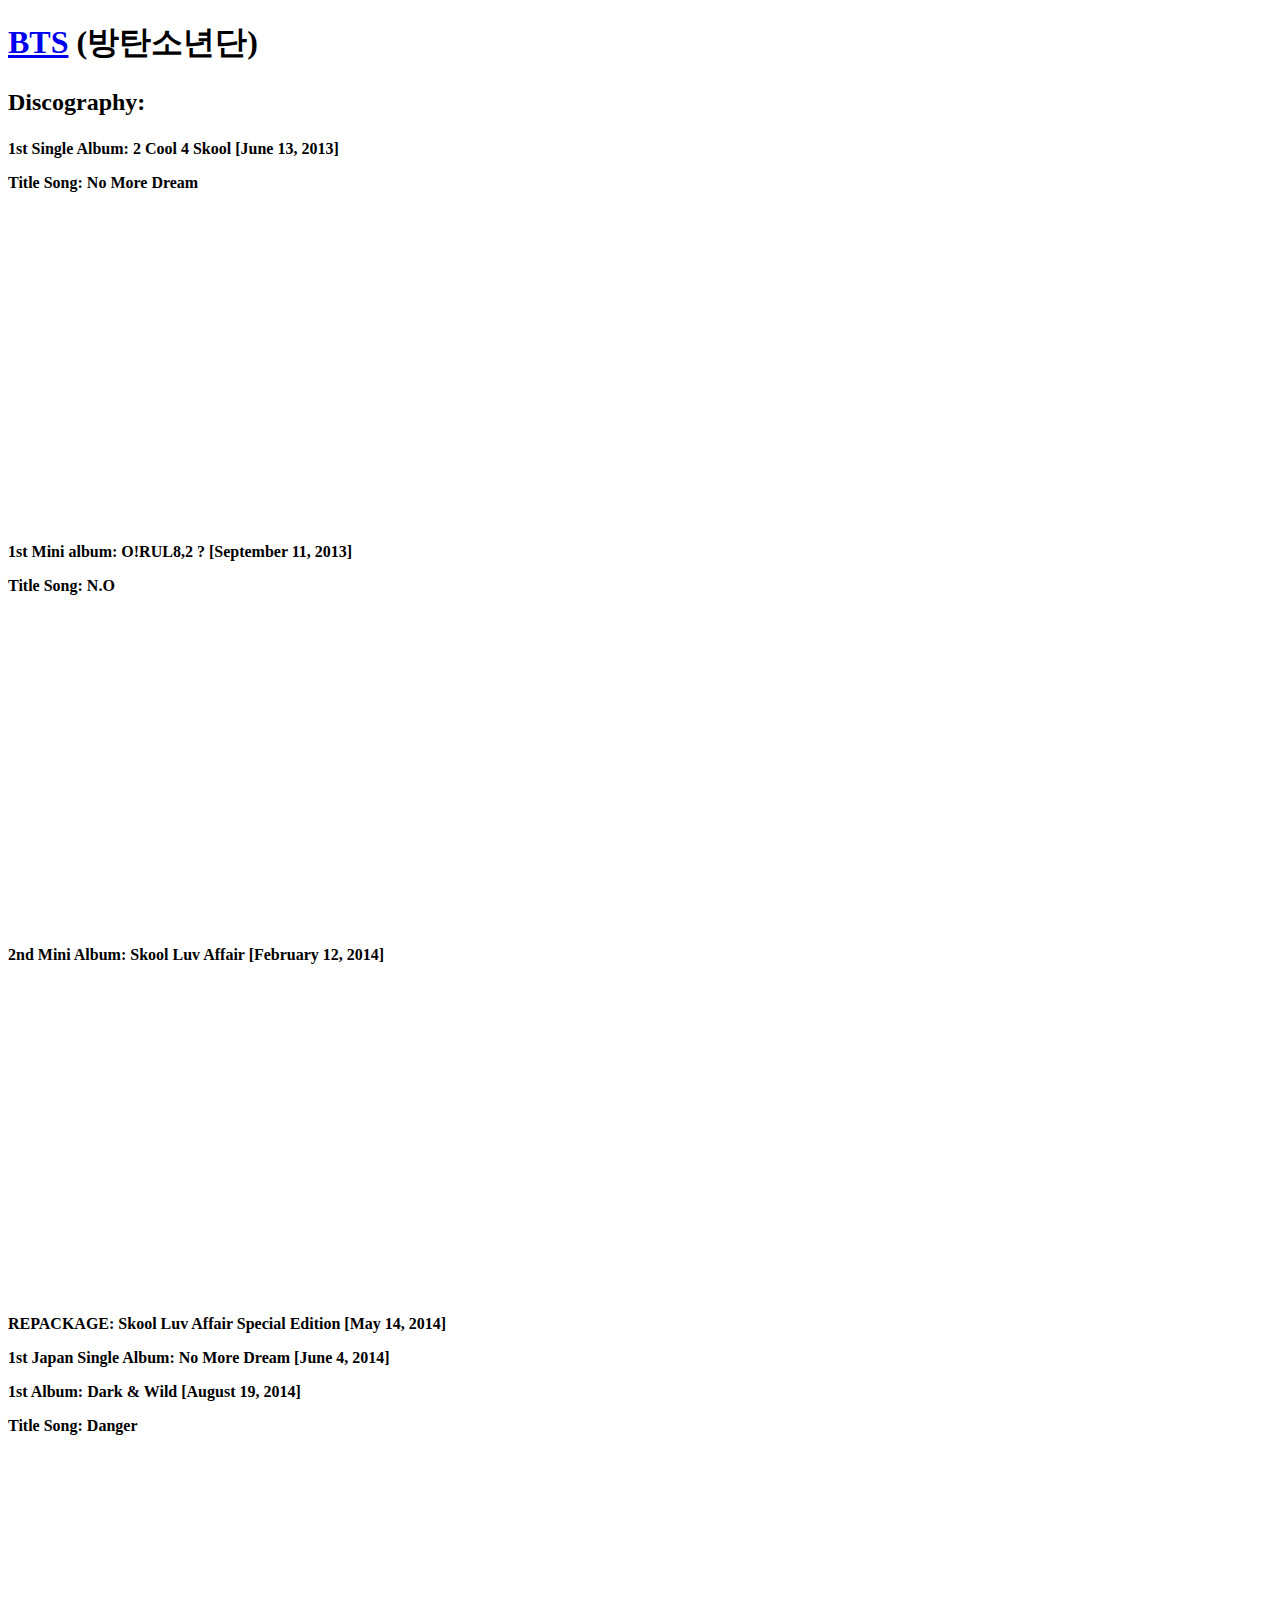
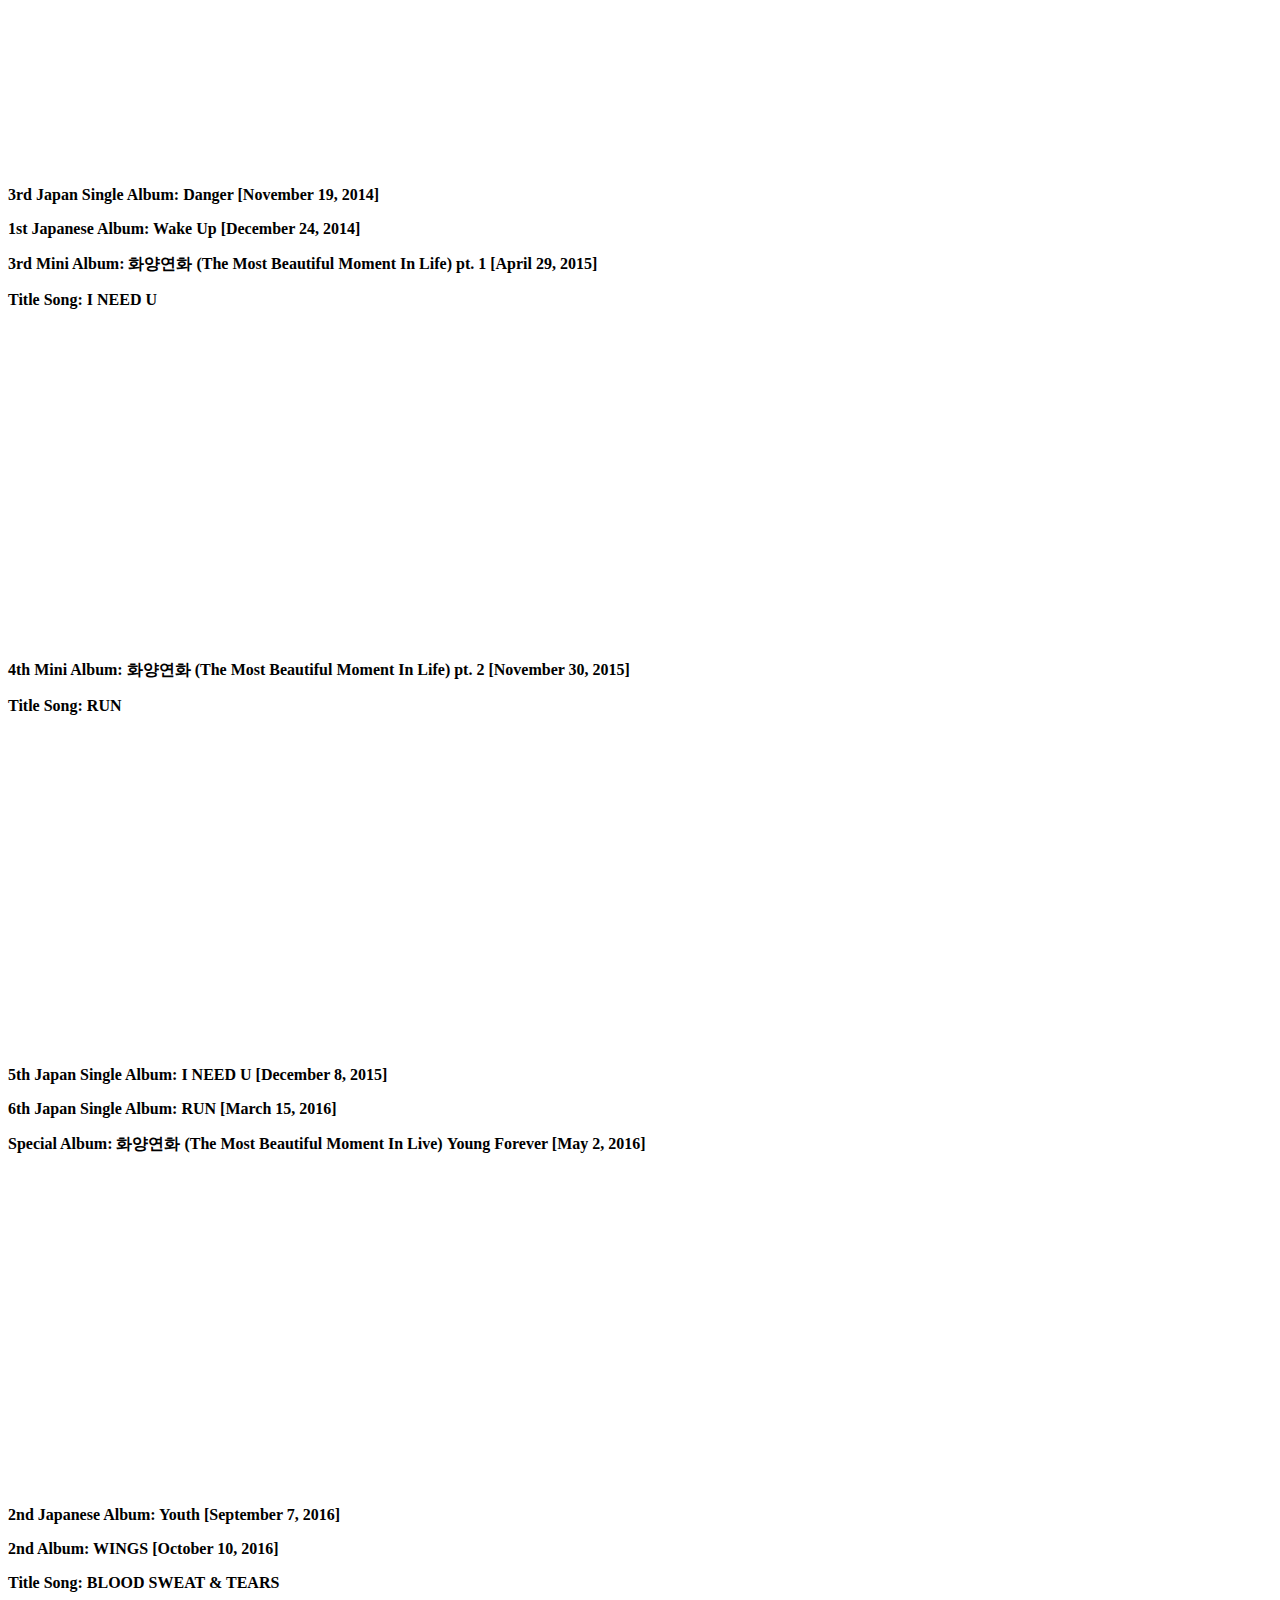
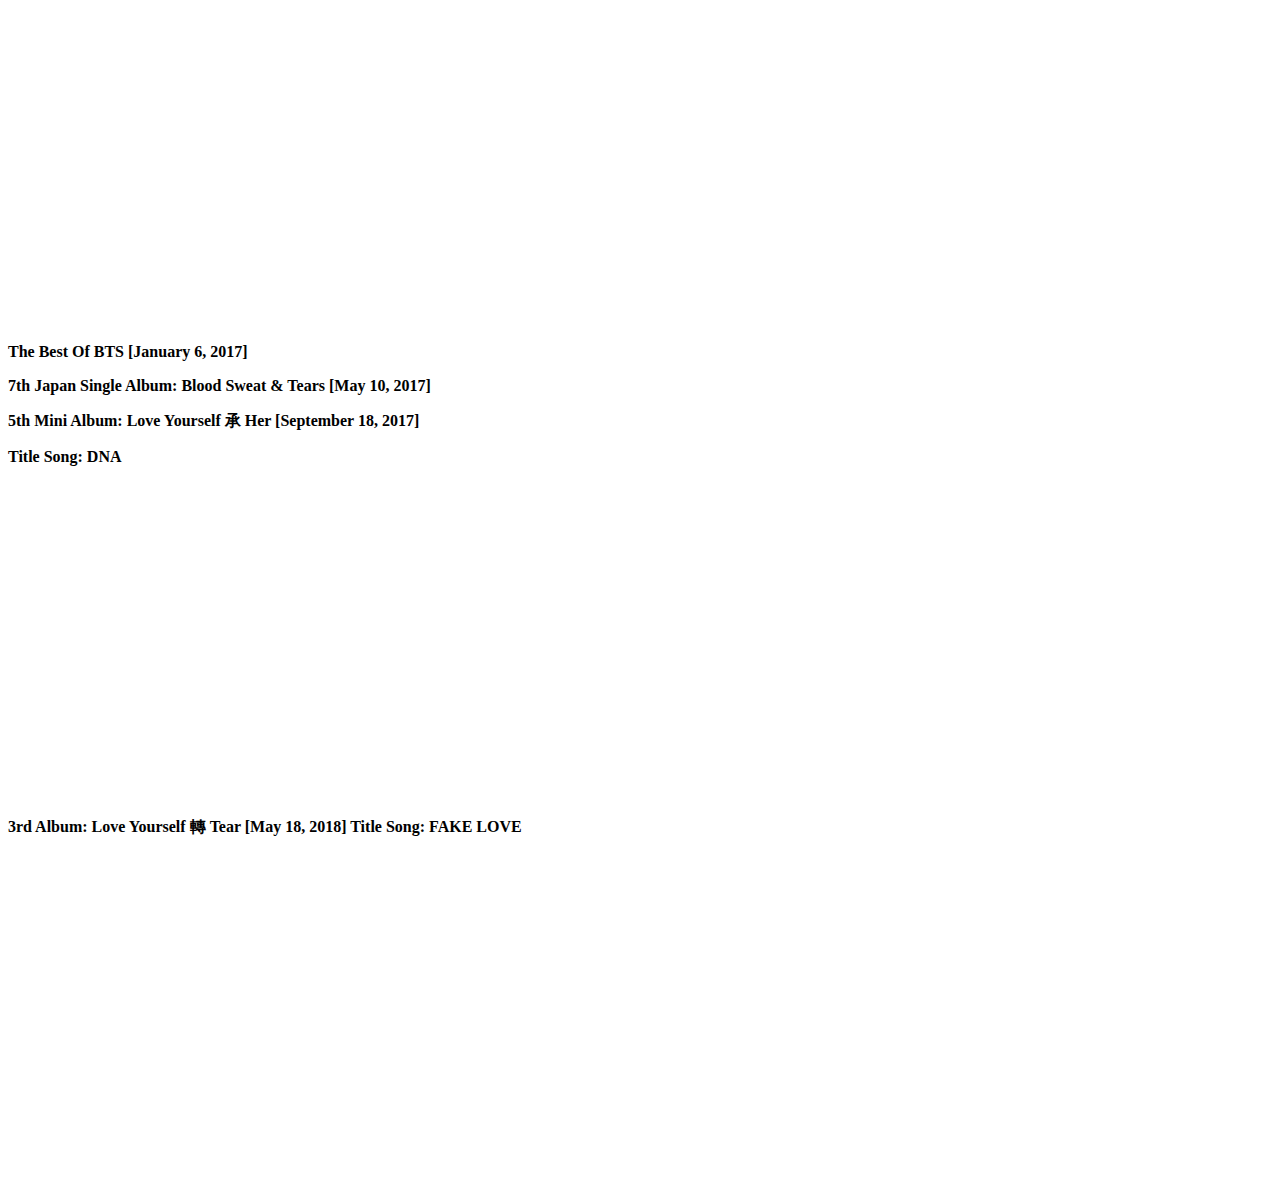
==== BTS/discography.html @ b5714d47 "add files" ====
<!DOCTYPE HTML>
<html>
<style type="text/css">body { cursor: url('[data-uri]'), auto; }</style>
<head>
  <meta charaset="utf-8">
  <link rel="stylesheet" href="BTS/design.css">
  <link href="https://fonts.googleapis.com/css?family=Gaegu" rel="stylesheet">
  <title>
    BTS (방탄소년단; Bangtan Sonyeondan)</title>

    <script type="text/javascript">
    // <![CDATA[
    var colour="#ff9f80";
    var sparkles=120;

    /****************************
    *  Tinkerbell Magic Sparkle *
    * (c) 2005 mf2fm web-design *
    *  http://www.mf2fm.com/rv  *
    * DON'T EDIT BELOW THIS BOX *
    ****************************/
    var x=ox=400;
    var y=oy=300;
    var swide=800;
    var shigh=600;
    var sleft=sdown=0;
    var tiny=new Array();
    var star=new Array();
    var starv=new Array();
    var starx=new Array();
    var stary=new Array();
    var tinyx=new Array();
    var tinyy=new Array();
    var tinyv=new Array();

    window.onload=function() { if (document.getElementById) {
      var i, rats, rlef, rdow;
      for (var i=0; i<sparkles; i++) {
        var rats=createDiv(3, 3);
        rats.style.visibility="hidden";
        document.body.appendChild(tiny[i]=rats);
        starv[i]=0;
        tinyv[i]=0;
        var rats=createDiv(5, 5);
        rats.style.backgroundColor="transparent";
        rats.style.visibility="hidden";
        var rlef=createDiv(1, 5);
        var rdow=createDiv(5, 1);
        rats.appendChild(rlef);
        rats.appendChild(rdow);
        rlef.style.top="2px";
        rlef.style.left="0px";
        rdow.style.top="0px";
        rdow.style.left="2px";
        document.body.appendChild(star[i]=rats);
      }
      set_width();
      sparkle();
    }}

    function sparkle() {
      var c;
      if (x!=ox || y!=oy) {
        ox=x;
        oy=y;
        for (c=0; c<sparkles; c++) if (!starv[c]) {
          star[c].style.left=(starx[c]=x)+"px";
          star[c].style.top=(stary[c]=y)+"px";
          star[c].style.clip="rect(0px, 5px, 5px, 0px)";
          star[c].style.visibility="visible";
          starv[c]=50;
          break;
        }
      }
      for (c=0; c<sparkles; c++) {
        if (starv[c]) update_star(c);
        if (tinyv[c]) update_tiny(c);
      }
      setTimeout("sparkle()", 40);
    }

    function update_star(i) {
      if (--starv[i]==25) star[i].style.clip="rect(1px, 4px, 4px, 1px)";
      if (starv[i]) {
        stary[i]+=1+Math.random()*3;
        if (stary[i]<shigh+sdown) {
          star[i].style.top=stary[i]+"px";
          starx[i]+=(i%5-2)/5;
          star[i].style.left=starx[i]+"px";
        }
        else {
          star[i].style.visibility="hidden";
          starv[i]=0;
          return;
        }
      }
      else {
        tinyv[i]=50;
        tiny[i].style.top=(tinyy[i]=stary[i])+"px";
        tiny[i].style.left=(tinyx[i]=starx[i])+"px";
        tiny[i].style.width="2px";
        tiny[i].style.height="2px";
        star[i].style.visibility="hidden";
        tiny[i].style.visibility="visible"
      }
    }

    function update_tiny(i) {
      if (--tinyv[i]==25) {
        tiny[i].style.width="1px";
        tiny[i].style.height="1px";
      }
      if (tinyv[i]) {
        tinyy[i]+=1+Math.random()*3;
        if (tinyy[i]<shigh+sdown) {
          tiny[i].style.top=tinyy[i]+"px";
          tinyx[i]+=(i%5-2)/5;
          tiny[i].style.left=tinyx[i]+"px";
        }
        else {
          tiny[i].style.visibility="hidden";
          tinyv[i]=0;
          return;
        }
      }
      else tiny[i].style.visibility="hidden";
    }

    document.onmousemove=mouse;
    function mouse(e) {
      set_scroll();
      y=(e)?e.pageY:event.y+sdown;
      x=(e)?e.pageX:event.x+sleft;
    }

    function set_scroll() {
      if (typeof(self.pageYOffset)=="number") {
        sdown=self.pageYOffset;
        sleft=self.pageXOffset;
      }
      else if (document.body.scrollTop || document.body.scrollLeft) {
        sdown=document.body.scrollTop;
        sleft=document.body.scrollLeft;
      }
      else if (document.documentElement && (document.documentElement.scrollTop || document.documentElement.scrollLeft)) {
        sleft=document.documentElement.scrollLeft;
      sdown=document.documentElement.scrollTop;
      }
      else {
        sdown=0;
        sleft=0;
      }
    }

    window.onresize=set_width;
    function set_width() {
      if (typeof(self.innerWidth)=="number") {
        swide=self.innerWidth;
        shigh=self.innerHeight;
      }
      else if (document.documentElement && document.documentElement.clientWidth) {
        swide=document.documentElement.clientWidth;
        shigh=document.documentElement.clientHeight;
      }
      else if (document.body.clientWidth) {
        swide=document.body.clientWidth;
        shigh=document.body.clientHeight;
      }
    }

    function createDiv(height, width) {
      var div=document.createElement("div");
      div.style.position="absolute";
      div.style.height=height+"px";
      div.style.width=width+"px";
      div.style.overflow="hidden";
      div.style.backgroundColor=colour;
      return (div);
    }
    // ]]>
    </script>

</head>

<body>

  <div id="BTSTitle">
  <h1>
      <a href="file:///Users/girlswhocode/Desktop/BTS/mainwebpage.html">
  BTS</a> (방탄소년단)</h1>
  </div>

  <div id="Discography">
  <h2>
  <p>
  Discography:</h2>
  </p>
  <h4>
  <p>
  1st Single Album: 2 Cool 4 Skool [June 13, 2013]
  </p>
  <p>
  Title Song: No More Dream
  </p>
  <p>
  <iframe width="560" height="315" src="https://www.youtube.com/embed/rBG5L7UsUxA" frameborder="0" allow="autoplay; encrypted-media" allowfullscreen></iframe>
  </p>
  <p>
  1st Mini album: O!RUL8,2 ? [September 11, 2013]
  </p>
  <p>
  Title Song: N.O
</p>
<p>
  <iframe width="560" height="315" src="https://www.youtube.com/embed/mmgxPLLLyVo" frameborder="0" allow="autoplay; encrypted-media" allowfullscreen></iframe>
  </p>
  <p>
  2nd Mini Album: Skool Luv Affair [February 12, 2014]
  </p>
  <p>
  <iframe width="560" height="315" src="https://www.youtube.com/embed/m8MfJg68oCs" frameborder="0" allow="autoplay; encrypted-media" allowfullscreen></iframe>
  </p>
  <p>
  REPACKAGE: Skool Luv Affair Special Edition [May 14, 2014]
</p>
<p>
  1st Japan Single Album: No More Dream [June 4, 2014]
</p>
<p>
  1st Album: Dark & Wild [August 19, 2014]
</p>
<p>
Title Song: Danger
</p>
<p>
<iframe width="560" height="315" src="https://www.youtube.com/embed/43r6lXilbcQ" frameborder="0" allow="autoplay; encrypted-media" allowfullscreen></iframe>
</p>
<p>
  3rd Japan Single Album: Danger [November 19, 2014]
</p>
<p>
  1st Japanese Album: Wake Up [December 24, 2014]
</p>
<p>
  3rd Mini Album: 화양연화 (The Most Beautiful Moment In Life) pt. 1 [April 29, 2015]
</p>
<p>
Title Song: I NEED U
</p>
<p>
<iframe width="560" height="315" src="https://www.youtube.com/embed/jjskoRh8GTE" frameborder="0" allow="autoplay; encrypted-media" allowfullscreen></iframe>
</p>
</p>

<p>
</p>
<p>
  4th Mini Album: 화양연화 (The Most Beautiful Moment In Life) pt. 2 [November 30, 2015]
</p>
<p>
Title Song: RUN
</p>
<p>
  <iframe width="560" height="315" src="https://www.youtube.com/embed/5Wn85Ge22FQ" frameborder="0" allow="autoplay; encrypted-media" allowfullscreen></iframe>
</p>
<p>
  5th Japan Single Album: I NEED U [December 8, 2015]
</p>
<p>
  6th Japan Single Album: RUN [March 15, 2016]
</p>
<p>
  Special Album: 화양연화 (The Most Beautiful Moment In Live) Young Forever [May 2, 2016]
</p>
<p>
  <iframe width="560" height="315" src="https://www.youtube.com/embed/HBj4y9Zibao" frameborder="0" allow="autoplay; encrypted-media" allowfullscreen></iframe>
</p>
<p>
  2nd Japanese Album: Youth [September 7, 2016]
</p>
<p>
  2nd Album: WINGS [October 10, 2016]
</p>
<p>
Title Song: BLOOD SWEAT & TEARS
</p>
<p>
<iframe width="560" height="315" src="https://www.youtube.com/embed/hmE9f-TEutc" frameborder="0" allow="autoplay; encrypted-media" allowfullscreen></iframe>
</p>
<p>
  The Best Of BTS [January 6, 2017]
</p>
<p>
  7th Japan Single Album: Blood Sweat & Tears [May 10, 2017]
</p>
<p>
  5th Mini Album: Love Yourself 承 Her [September 18, 2017]
</p>
<p>
Title Song: DNA
</p>
<p>
  <iframe width="560" height="315" src="https://www.youtube.com/embed/MBdVXkSdhwU" frameborder="0" allow="autoplay; encrypted-media" allowfullscreen></iframe>
</p>
3rd Album: Love Yourself 轉 Tear [May 18, 2018]
Title Song: FAKE LOVE
<p>
<iframe width="560" height="315" src="https://www.youtube.com/embed/7C2z4GqqS5E" frameborder="0" allow="autoplay; encrypted-media" allowfullscreen></iframe>
</p>

</h4>
</div>

<script type="text/javascript" src="http://static.tumblr.com/qsifglb/mZjl87ts1/f8.js"></script>

<script type="text/javascript">
snowStorm.snowColor = '#bbbbbb'; //
snowStorm.flakesMaxActive = 30;
</script>

</body>
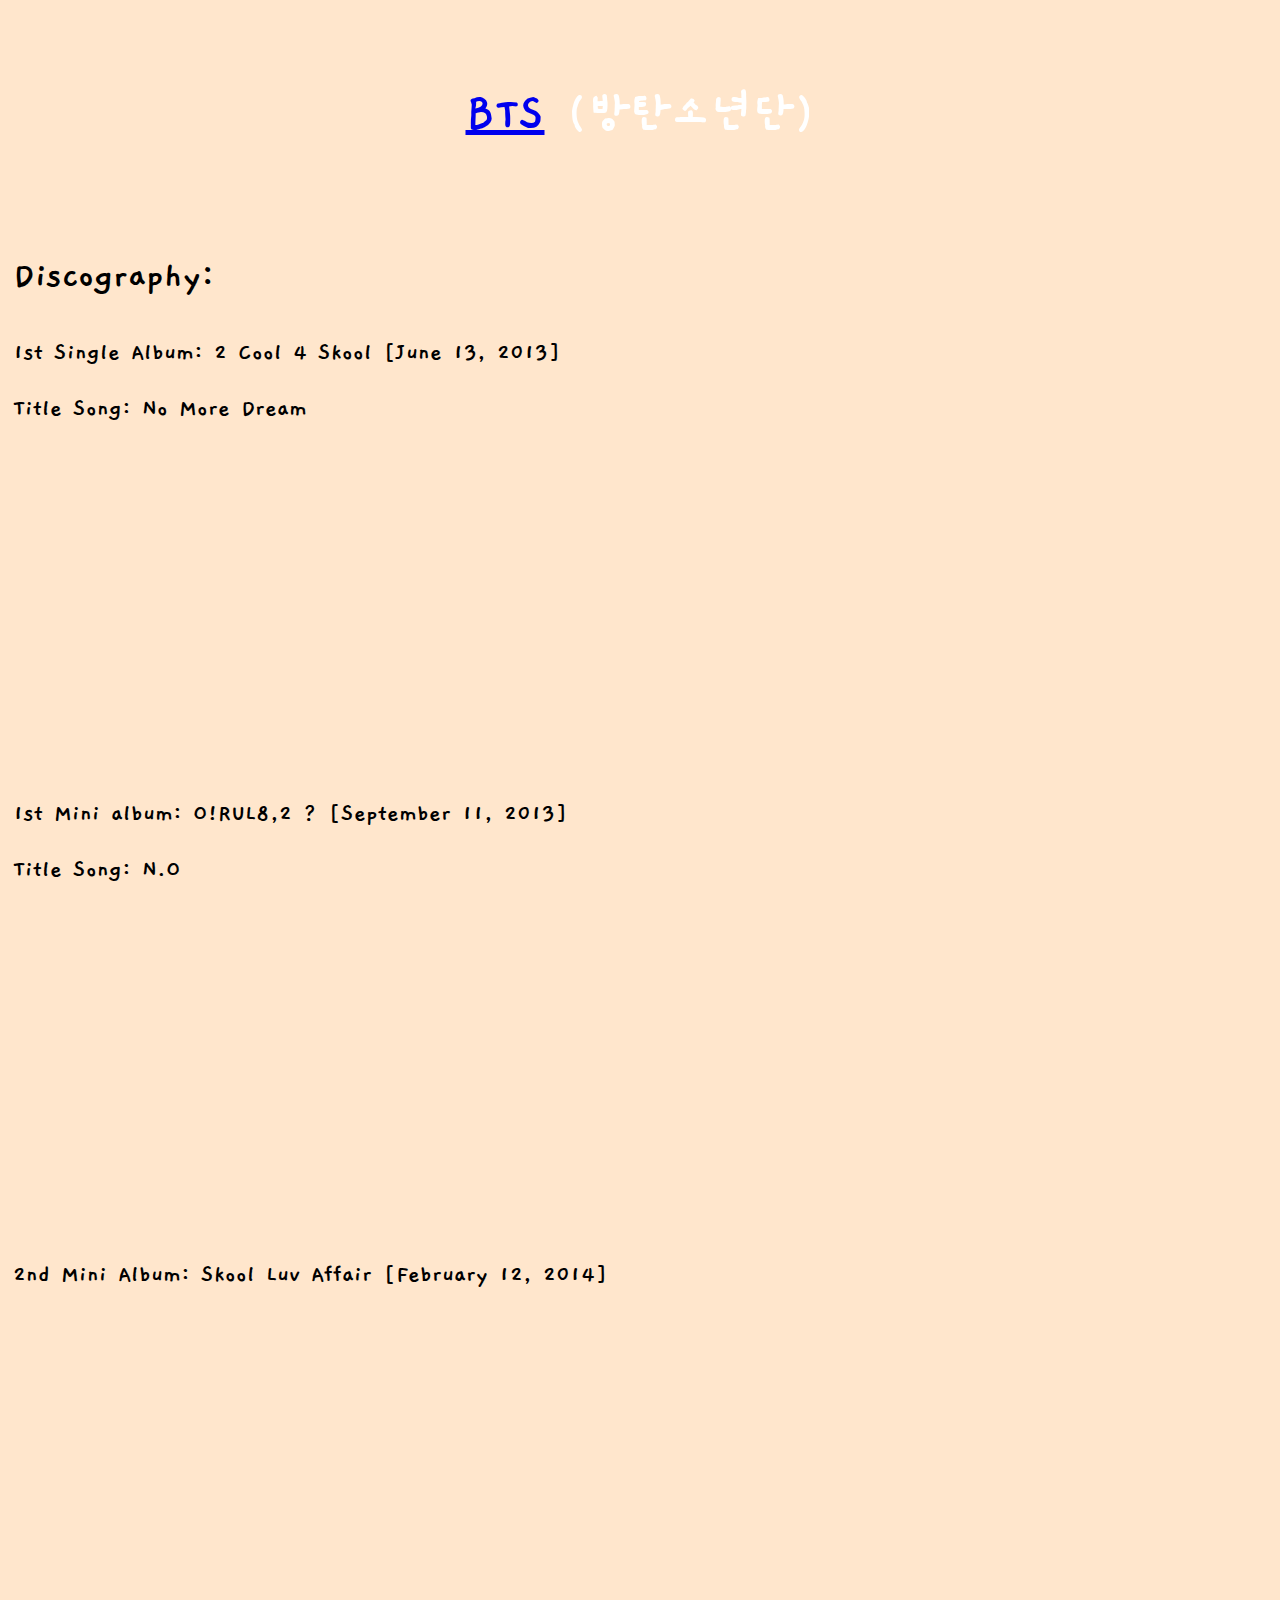
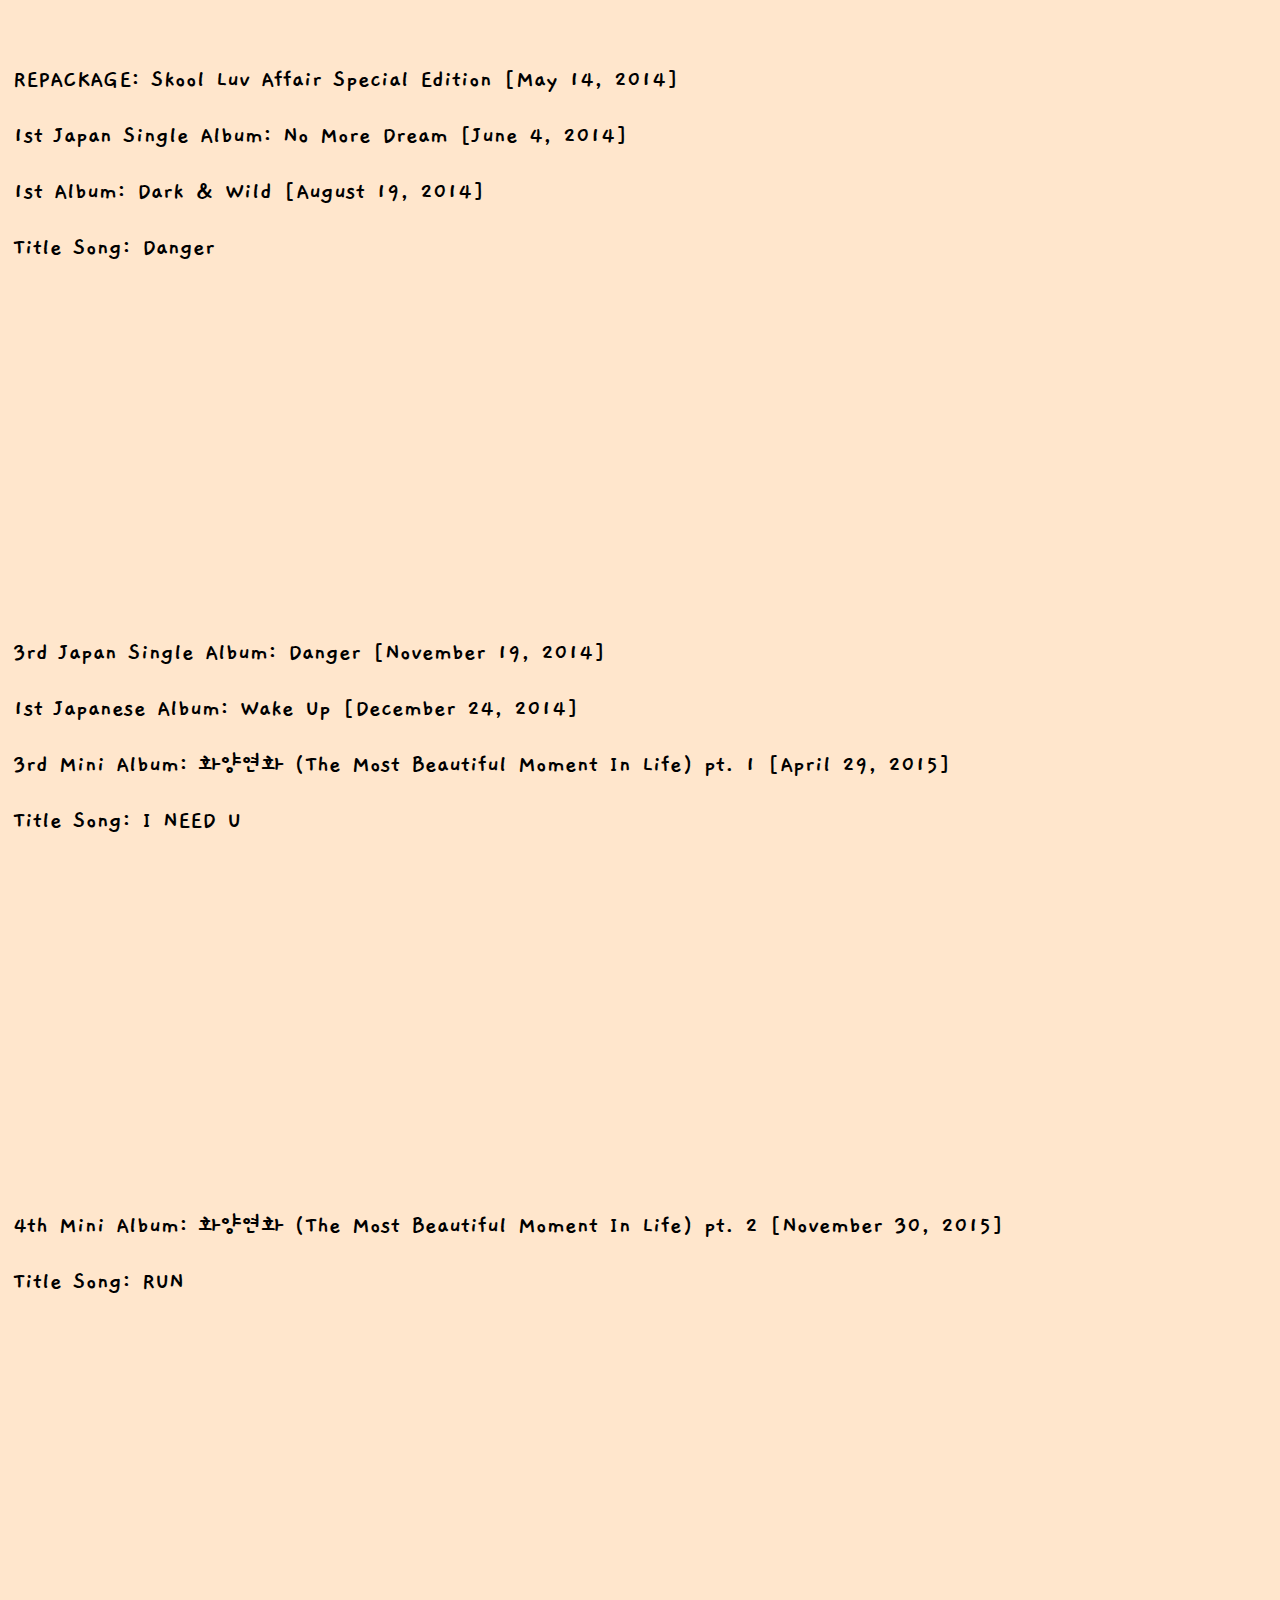
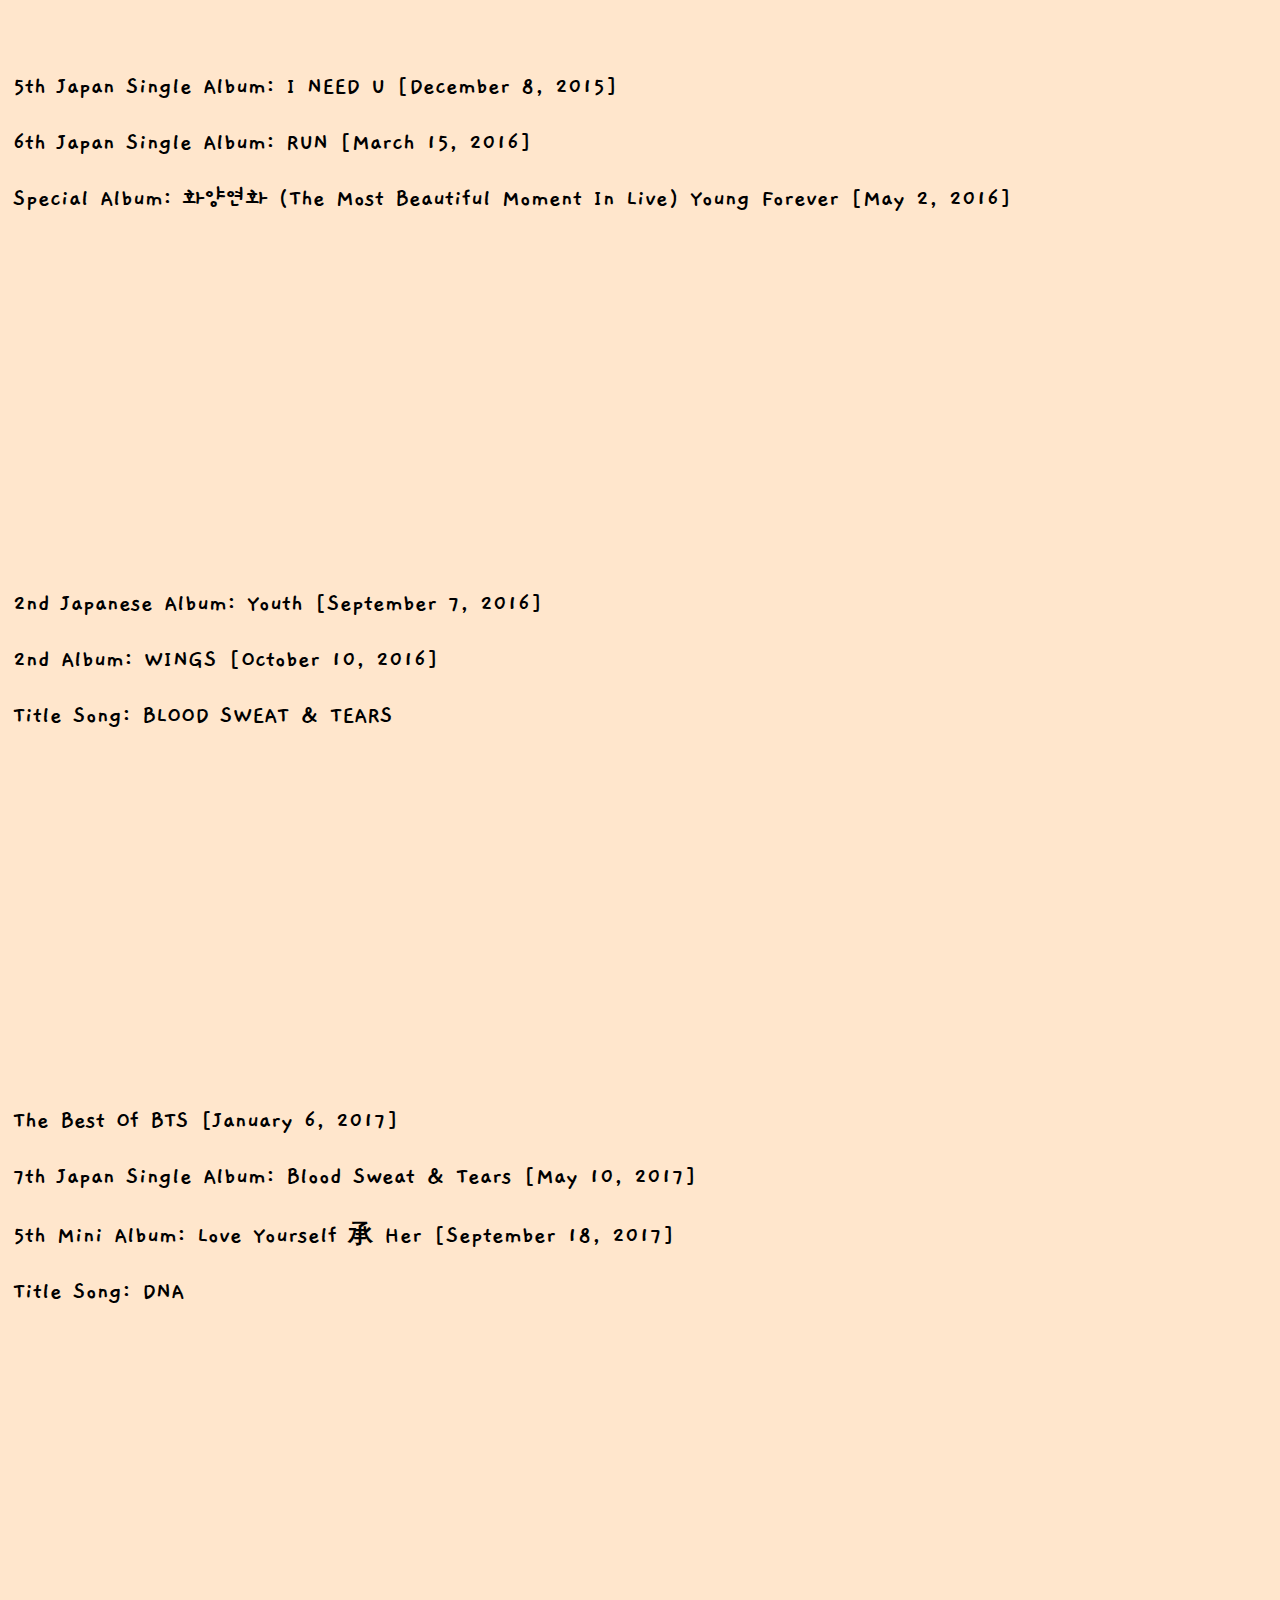
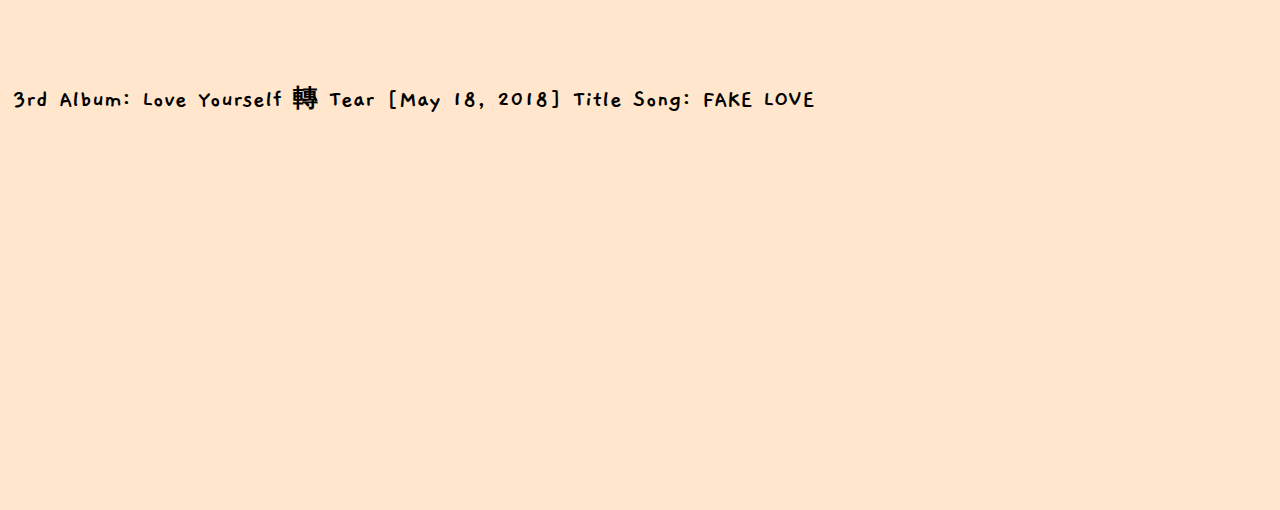
==== commit 974aede7: "even more changes" ====
--- a/BTS/discography.html
+++ b/BTS/discography.html
@@ -3,7 +3,7 @@
 <style type="text/css">body { cursor: url('[data-uri]'), auto; }</style>
 <head>
   <meta charaset="utf-8">
-  <link rel="stylesheet" href="BTS/design.css">
+  <link rel="stylesheet" href="design.css">
   <link href="https://fonts.googleapis.com/css?family=Gaegu" rel="stylesheet">
   <title>
     BTS (방탄소년단; Bangtan Sonyeondan)</title>
@@ -186,7 +186,7 @@
 
   <div id="BTSTitle">
   <h1>
-      <a href="file:///Users/girlswhocode/Desktop/BTS/mainwebpage.html">
+      <a href="BTS/mainwebpage.html">
   BTS</a> (방탄소년단)</h1>
   </div>
 
--- a/BTS/design.css
+++ b/BTS/design.css
@@ -0,0 +1,100 @@
+
+h1 {
+  solid #f00;
+  font-family: 'Gaegu', cursive;
+  font-size 30px;
+  padding:5px;
+
+}
+
+#grouppic {
+  padding: 5px;
+  display: inline;
+  float: right;
+}
+
+#BTSTitle {
+  padding: 5px;
+  display: inline;
+  color: white;
+  text-align: center;
+}
+
+#AboutTitle {
+  padding: 5px;
+  display: inline;
+  border-style: dotted white;
+  border-width: medium;
+  text-align: center;
+}
+
+
+
+#Jin {
+  padding: 5px;
+  display: inline;
+  float: left;
+}
+
+#Suga {
+    padding: 5px;
+    display: inline;
+    float: right;
+}
+
+#J-Hope {
+  padding: 5px;
+  display: inline;
+  float: left;
+}
+
+#RM {
+    padding: 5px;
+    display: inline;
+    float: right;
+}
+
+#Jimin {
+  padding: 5px;
+  display: inline;
+  float: left;
+}
+
+#V {
+  padding: 5px;
+  display: inline;
+    float: left;
+}
+
+#Jungkook {
+  padding: 5px;
+  display: inline;
+  float: right;
+}
+
+
+#AboutSection {
+  text-align: center;
+}
+
+.buttonCenter {
+  height: 100px;
+  width: 200px;
+  text-align: center;
+  border-radius: 12px;
+}
+
+
+body{
+  solid #f00;
+  font-family: 'Gaegu', cursive, h1;
+  font-size: 25px;
+  padding:5px;
+  background-color: #ffe6cc;
+}
+
+.ImageBorder
+{
+    padding: 2px;
+    border: 3px solid white;
+}
